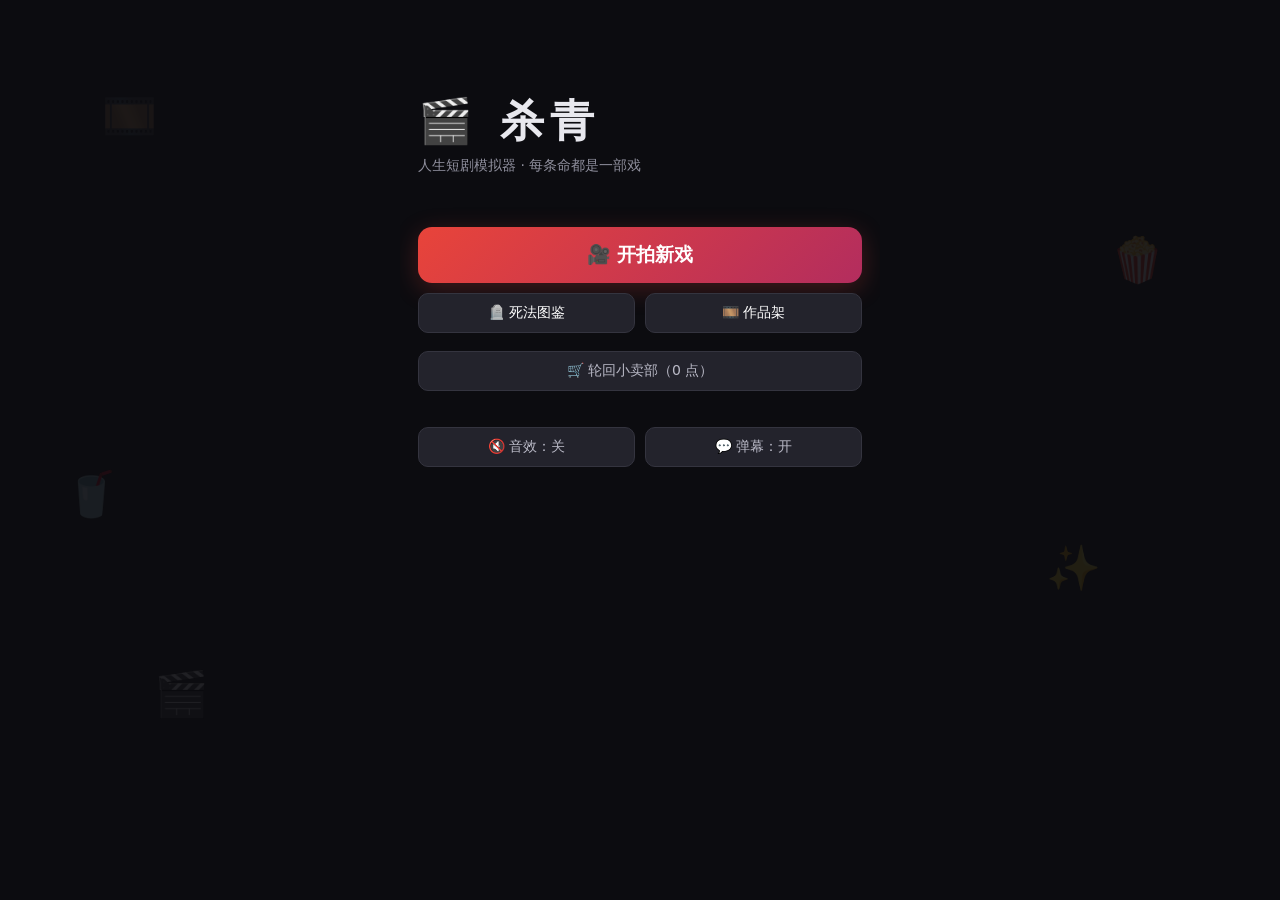
==== index.html @ 01c726d9 "动效/UI/游戏性打磨：屏幕过渡/真翻牌/稀有度入场/HUD数值浮字/QTE打击感/大劫砸落/海报入场/片名页氛围/流上限/重看一生/清档" ====
<!DOCTYPE html>
<html lang="zh-CN">
<head>
<meta charset="UTF-8">
<meta name="viewport" content="width=device-width, initial-scale=1, maximum-scale=1, user-scalable=no">
<title>杀青 · 人生短剧模拟器</title>
<link rel="stylesheet" href="src/ui/styles.css">
</head>
<body>
<div id="app">
  <!-- 片名页 -->
  <section id="screen-title" class="screen">
    <div class="bgfloat" style="top:10%;left:8%">🎞️</div>
    <div class="bgfloat" style="top:26%;right:9%;animation-delay:2s">🍿</div>
    <div class="bgfloat" style="bottom:20%;left:12%;animation-delay:4s">🎬</div>
    <div class="bgfloat" style="bottom:34%;right:14%;animation-delay:1.2s">✨</div>
    <div class="bgfloat" style="top:52%;left:5%;animation-delay:3s">🥤</div>
    <div class="brand">🎬 杀青</div>
    <div class="brand-sub">人生短剧模拟器 · 每条命都是一部戏</div>
    <div id="director-line" class="director"></div>
    <div class="menu-btns">
      <button id="btn-start" class="big-btn">🎥 开拍新戏</button>
      <div class="row">
        <button id="btn-dex" class="mid-btn">🪦 死法图鉴</button>
        <button id="btn-works" class="mid-btn">🎞️ 作品架</button>
      </div>
      <div class="row small-row">
        <button id="btn-shop" class="mid-btn ghost">🛒 轮回小卖部（<span id="reinc-num">0</span> 点）</button>
      </div>
      <div class="row small-row">
        <button id="btn-feast" class="mid-btn ghost hidden">🏆 杀青宴</button>
      </div>
      <div class="row small-row">
        <button id="btn-sound" class="mid-btn ghost">🔇 音效：关</button>
        <button id="btn-danmu" class="mid-btn ghost">💬 弹幕：开</button>
      </div>
    </div>
    <div id="shop" class="shop hidden"></div>
    <div id="challenge-banner" class="challenge hidden"></div>
  </section>

  <!-- 选角 -->
  <section id="screen-draft" class="screen hidden">
    <h2>选角：天赋十连抽</h2>
    <p class="hint">点牌翻开，选 3 张。灰卡不丢人，负面的才有节目效果。</p>
    <div id="draft-grid" class="draft-grid"></div>
    <div class="bottom-bar"><button id="btn-draft-ok" class="big-btn" disabled>确定阵容（0/3）</button></div>
  </section>

  <!-- 配点 -->
  <section id="screen-points" class="screen hidden">
    <h2>剧组配置</h2>
    <p class="hint">剩 <b id="pts-left">20</b> 点。体质决定寿命，快乐决定你能不能活到用寿命。</p>
    <div id="preset-row" class="preset-row"></div>
    <div id="dims-rows" class="dims-rows"></div>
    <div class="row" style="margin-top:14px">
      <span class="hint">性别：</span>
      <button class="sex-btn" data-sex="m">男</button>
      <button class="sex-btn" data-sex="f">女</button>
      <button class="sex-btn" data-sex="r">随机</button>
    </div>
    <div class="bottom-bar"><button id="btn-life-start" class="big-btn">🎬 开机！</button></div>
  </section>

  <!-- 拍摄中 -->
  <section id="screen-life" class="screen hidden">
    <div id="hud">
      <div id="hud-age">0 岁</div>
      <div id="hud-dims"></div>
    </div>
    <div id="stream-wrap">
      <div id="danmu-layer"></div>
      <div id="stream"></div>
      <div id="tap-hint">点击 · 过一年（长按连点）</div>
    </div>
    <div class="bottom-bar">
      <button id="btn-auto" class="mid-btn ghost">▶ 自动</button>
      <button id="btn-skip-life" class="mid-btn ghost">⏭ 快进到事件</button>
    </div>
    <!-- 决策弹层 -->
    <div id="ask" class="ask hidden">
      <div class="ask-card">
        <div id="ask-title" class="ask-title"></div>
        <div id="ask-opts" class="ask-opts"></div>
      </div>
    </div>
    <!-- QTE -->
    <div id="qte" class="qte hidden">
      <div class="qte-title" id="qte-title">高考 · 狂点答题！</div>
      <div class="qte-time"><div id="qte-bar"></div></div>
      <div class="qte-count" id="qte-count">0</div>
      <button id="qte-btn" class="qte-btn">点！</button>
    </div>
    <!-- 大劫算分 -->
    <div id="boss" class="boss hidden">
      <div class="boss-title" id="boss-title"></div>
      <div class="boss-calc" id="boss-calc"></div>
      <div class="boss-bar-wrap"><div class="boss-line" id="boss-line"></div><div id="boss-fill"></div></div>
      <div class="boss-result" id="boss-result"></div>
      <button id="boss-ok" class="mid-btn hidden">继续</button>
    </div>
  </section>

  <!-- 杀青海报 -->
  <section id="screen-poster" class="screen hidden">
    <h2>本片已杀青</h2>
    <div id="challenge-result" class="challenge hidden"></div>
    <canvas id="poster-canvas" width="720" height="1280"></canvas>
    <div class="poster-btns">
      <button id="btn-save" class="mid-btn">🖼️ 保存海报</button>
      <button id="btn-copy" class="mid-btn">📋 复制文案</button>
    </div>
    <div class="poster-btns">
      <button id="btn-rewatch" class="mid-btn ghost">📜 重看一生</button>
      <button id="btn-challenge" class="mid-btn ghost">⚔️ 发起同题挑战</button>
      <button id="btn-again" class="big-btn glow">🎥 再拍一部（轮回点数 +<span id="reinc-gain">0</span>）</button>
    </div>
    <div id="inherit-row" class="inherit-row"></div>
  </section>

  <!-- 图鉴/作品架 -->
  <section id="screen-dex" class="screen hidden">
    <div class="dex-tabs">
      <button class="tab-btn active" data-tab="dex">🪦 死法图鉴</button>
      <button class="tab-btn" data-tab="works">🎞️ 作品架</button>
      <button class="tab-btn" data-tab="ach">🏆 成就</button>
    </div>
    <div id="dex-grid" class="dex-grid"></div>
    <div id="works-grid" class="dex-grid hidden"></div>
    <div id="ach-grid" class="dex-grid hidden"></div>
    <div class="bottom-bar"><button id="btn-dex-back" class="mid-btn">返回</button></div>
  </section>

  <!-- 杀青宴 -->
  <section id="screen-feast" class="screen hidden">
    <div class="brand" style="font-size:34px">🏆 杀青宴</div>
    <div id="feast-speech" class="director"></div>
    <div id="feast-list" class="dex-grid" style="grid-template-columns:1fr;margin-top:12px"></div>
    <div class="bottom-bar"><button id="btn-feast-back" class="mid-btn">返回</button></div>
  </section>
</div>

  <!-- 重看一生 -->
  <div id="rewatch" class="qte hidden">
    <div class="boss-title">📜 一生全本</div>
    <div id="rewatch-list" class="rewatch-list"></div>
    <button id="btn-rewatch-close" class="mid-btn">关闭</button>
  </div>
</div>
<script src="src/engine/engine.js"></script>
<script src="content/talents.js"></script>
<script src="content/fillers.js"></script>
<script src="content/crises.js"></script>
<script src="content/decades.js"></script>
<script src="content/traits.js"></script>
<script src="content/bosses.js"></script>
<script src="content/tracks.js"></script>
<script src="content/deaths.js"></script>
<script src="content/deaths2.js"></script>
<script src="content/events-child.js"></script>
<script src="content/events-teen.js"></script>
<script src="content/events-young.js"></script>
<script src="content/events-mid.js"></script>
<script src="content/events-late.js"></script>
<script src="content/events-rare.js"></script>
<script src="content/events-extra.js"></script>
<script src="content/tracks2.js"></script>
<script src="content/events-more1.js"></script>
<script src="content/events-more2.js"></script>
<script src="content/events-more3.js"></script>
<script src="content/events-more4.js"></script>
<script src="content/events-more5.js"></script>
<script src="content/events-more6.js"></script>
<script src="content/arcs-boss.js"></script>
<script src="content/arcs-love.js"></script>
<script src="content/arcs-life.js"></script>
<script src="content/arcs-misc.js"></script>
<script src="content/events-fill1.js"></script>
<script src="content/events-fill2.js"></script>
<script src="content/events-fill3.js"></script>
<script src="content/misc.js"></script>
<script src="content/achievements.js"></script>
<script src="content/titles.js"></script>
<script src="content/arcs-echo.js"></script>
<script src="src/ui/sfx.js"></script>
<script src="src/ui/poster.js"></script>
<script src="src/ui/app.js"></script>
</body>
</html>
---- src/ui/styles.css ----
/* 杀青 · 深色片场风 */
* { margin: 0; padding: 0; box-sizing: border-box; -webkit-tap-highlight-color: transparent; }
html, body { height: 100%; }
body {
  font-family: "PingFang SC", "Microsoft YaHei", system-ui, sans-serif;
  background: #0c0c10; color: #e8e8ee;
  display: flex; justify-content: center;
  overflow: hidden;
}
#app { width: 100%; max-width: 480px; height: 100dvh; position: relative; display: flex; flex-direction: column; }
.screen { position: absolute; inset: 0; display: flex; flex-direction: column; padding: 20px 18px 14px; overflow-y: auto; }
.hidden { display: none !important; }
h2 { font-size: 20px; margin-bottom: 6px; }
.hint { font-size: 13px; color: #9a9aa8; margin-bottom: 12px; line-height: 1.6; }
.row { display: flex; gap: 10px; align-items: center; }
.small-row { margin-top: 8px; }

/* 按钮 */
button { font-family: inherit; border: none; cursor: pointer; color: #fff; transition: transform .06s, filter .15s; }
button:active { transform: scale(.96); }
.big-btn { background: linear-gradient(135deg, #e8443a, #b32d5e); font-size: 19px; font-weight: 700; padding: 15px 22px; border-radius: 14px; width: 100%; box-shadow: 0 6px 24px rgba(232,68,58,.25); }
.big-btn:disabled { filter: grayscale(1) brightness(.6); }
.mid-btn { background: #23232c; border: 1px solid #34343f; padding: 10px 14px; border-radius: 10px; font-size: 14px; flex: 1; }
.mid-btn.ghost { color: #b9b9c6; }
.menu-btns { margin-top: 18px; display: flex; flex-direction: column; gap: 10px; }
.bottom-bar { padding: 10px 0 4px; }

/* 片名页 */
.brand { font-size: 44px; font-weight: 900; letter-spacing: 6px; margin-top: 8vh; }
.brand-sub { color: #8f8f9d; margin-top: 6px; font-size: 14px; }
.director { margin-top: 14px; font-size: 13px; color: #c8a24a; min-height: 20px; line-height: 1.6; }
.shop { margin-top: 12px; background: #17171e; border: 1px solid #2c2c38; border-radius: 12px; padding: 12px; display: flex; flex-direction: column; gap: 8px; }
.shop button { text-align: left; }
.challenge { margin-top: 12px; background: rgba(232,68,58,.12); border: 1px solid rgba(232,68,58,.4); border-radius: 10px; padding: 10px; font-size: 13px; color: #ffb0a9; line-height: 1.6; }

/* 选角 */
.draft-grid { display: grid; grid-template-columns: repeat(5, 1fr); gap: 8px; }
.tcard { aspect-ratio: 3/4.4; border-radius: 10px; background: #1c1c24; border: 1px solid #2e2e3a; position: relative; overflow: hidden; display: flex; flex-direction: column; align-items: center; justify-content: center; gap: 4px; font-size: 11px; padding: 4px; transition: transform .18s, box-shadow .18s; }
.tcard .back { position: absolute; inset: 0; background: linear-gradient(160deg, #262631, #16161d); display: flex; align-items: center; justify-content: center; font-size: 22px; color: #44445a; border-radius: 10px; }
.tcard.open .back { display: none; }
.tcard .face { display: none; text-align: center; }
.tcard.open .face { display: block; }
.tcard .face .em { font-size: 24px; }
.tcard .face .nm { font-weight: 700; font-size: 11px; line-height: 1.2; }
.tcard .face .ds { font-size: 9px; color: #8b8b99; line-height: 1.25; margin-top: 2px; }
.tcard.g1 { border-color: #3f6db3; box-shadow: 0 0 10px rgba(63,109,179,.25); }
.tcard.g2 { border-color: #9b59d0; box-shadow: 0 0 12px rgba(155,89,208,.35); }
.tcard.g3 { border-color: #e8b13a; box-shadow: 0 0 16px rgba(232,177,58,.5); }
.tcard.sel { outline: 2px solid #e8443a; transform: translateY(-4px); }

/* 配点 */
.preset-row { display: flex; gap: 6px; overflow-x: auto; padding-bottom: 6px; margin-bottom: 8px; }
.preset-row button { flex: 0 0 auto; background: #20202a; border: 1px solid #33333f; padding: 7px 11px; border-radius: 999px; font-size: 12px; color: #cfcfda; }
.dims-rows { display: flex; flex-direction: column; gap: 10px; }
.dim-row { display: flex; align-items: center; gap: 10px; background: #17171e; border: 1px solid #2a2a35; border-radius: 12px; padding: 10px 12px; }
.dim-row .nm { width: 84px; font-weight: 700; }
.dim-row .nm small { display: block; font-weight: 400; color: #83838f; font-size: 10px; }
.dim-row button { width: 34px; height: 34px; border-radius: 10px; background: #26262f; font-size: 18px; }
.dim-row .val { width: 34px; text-align: center; font-size: 20px; font-weight: 800; }
.sex-btn { background: #20202a; border: 1px solid #33333f; padding: 8px 16px; border-radius: 999px; font-size: 13px; }
.sex-btn.on { border-color: #e8443a; color: #ff8d84; }

/* 拍摄中 */
#hud { display: flex; align-items: center; gap: 10px; padding: 6px 2px; }
#hud-age { font-size: 17px; font-weight: 800; color: #ffd28a; white-space: nowrap; }
#hud-dims { display: flex; gap: 6px; flex: 1; flex-wrap: wrap; }
.dim-pill { font-size: 11px; background: #1a1a22; border: 1px solid #2c2c37; padding: 3px 8px; border-radius: 999px; color: #c9c9d6; white-space: nowrap; transition: all .2s; }
.dim-pill.warn { border-color: #b3542d; color: #ff9d6e; animation: pulse .8s infinite; }
.dim-pill.good { border-color: #c8a24a; color: #ffe19e; }
@keyframes pulse { 50% { opacity: .55; } }
#stream-wrap { flex: 1; position: relative; overflow-y: auto; padding: 8px 2px 60px; }
#stream { display: flex; flex-direction: column; gap: 8px; }
.line { font-size: 15.5px; line-height: 1.65; padding: 7px 11px; border-radius: 10px; background: rgba(255,255,255,.03); animation: rise .25s ease; word-break: break-all; }
@keyframes rise { from { opacity: 0; transform: translateY(8px); } }
.line.g0 { color: #6f6f7e; }
.line.g1 { color: #9ec1ff; background: rgba(80,130,220,.08); }
.line.g2 { color: #d2a6ff; background: rgba(150,90,220,.1); }
.line.g3 { color: #ffd98a; background: rgba(220,170,60,.12); font-weight: 600; }
.line.gm1 { color: #ff9d8a; background: rgba(220,80,60,.1); }
.line.death { color: #fff; background: rgba(255,255,255,.08); font-weight: 700; }
.line.decade, .line.trait { color: #ffd28a; }
#tap-hint { position: absolute; bottom: 8px; left: 0; right: 0; text-align: center; font-size: 11px; color: #55555f; pointer-events: none; }

/* 弹幕 */
#danmu-layer { position: absolute; inset: 0; overflow: hidden; pointer-events: none; z-index: 5; }
.dm { position: absolute; white-space: nowrap; font-size: 12px; color: rgba(255,255,255,.75); text-shadow: 0 1px 2px rgba(0,0,0,.8); animation: dmslide 6s linear forwards; }
@keyframes dmslide { from { transform: translateX(100vw); } to { transform: translateX(-120%); } }

/* 决策弹层 */
.ask { position: absolute; inset: 0; background: rgba(0,0,0,.6); display: flex; align-items: flex-end; z-index: 20; backdrop-filter: blur(2px); }
.ask-card { width: 100%; background: #1b1b23; border-radius: 18px 18px 0 0; padding: 18px 16px 22px; animation: up .22s ease; }
@keyframes up { from { transform: translateY(40px); opacity: .4; } }
.ask-title { font-size: 16.5px; line-height: 1.6; margin-bottom: 14px; font-weight: 600; }
.ask-opts { display: flex; flex-direction: column; gap: 9px; }
.ask-opts button { text-align: left; background: #24242f; border: 1px solid #37374a; padding: 13px 14px; border-radius: 12px; font-size: 15px; }
.ask-opts button small { display: block; color: #8a8a98; font-size: 12px; margin-top: 3px; }
.ask-opts button.gold { border-color: #a8842f; background: rgba(200,160,60,.12); }

/* QTE */
.qte { position: absolute; inset: 0; background: rgba(10,10,16,.94); display: flex; flex-direction: column; align-items: center; justify-content: center; gap: 18px; z-index: 30; }
.qte-title { font-size: 22px; font-weight: 800; }
.qte-time { width: 70%; height: 8px; background: #26262f; border-radius: 99px; overflow: hidden; }
#qte-bar { height: 100%; width: 100%; background: linear-gradient(90deg, #e8443a, #e8b13a); }
.qte-count { font-size: 44px; font-weight: 900; color: #ffd98a; }
.qte-btn { width: 150px; height: 150px; border-radius: 50%; background: radial-gradient(circle at 35% 30%, #ff6b5e, #b32d3e); font-size: 30px; font-weight: 900; box-shadow: 0 10px 40px rgba(232,68,58,.4); }
.qte-btn:active { transform: scale(.9); }

/* 大劫算分 */
.boss { position: absolute; inset: 0; background: rgba(8,8,14,.96); display: flex; flex-direction: column; align-items: center; justify-content: center; gap: 14px; z-index: 30; padding: 24px 18px; }
.boss > * { width: 100%; flex: 0 0 auto; }
.boss .mid-btn { max-width: 240px; }
.boss-title { font-size: 22px; font-weight: 900; color: #ffd98a; }
.boss-calc { width: 100%; max-height: 46vh; overflow-y: auto; display: flex; flex-direction: column; gap: 7px; font-size: 15px; }
.boss-calc .it { display: flex; justify-content: space-between; background: #17171f; border-radius: 9px; padding: 8px 12px; animation: rise .2s ease; }
.boss-calc .it b { color: #9ec1ff; }
.boss-calc .it.tot { background: rgba(232,177,58,.14); color: #ffd98a; font-weight: 800; }
.boss-bar-wrap { width: 100%; height: 18px; background: #1c1c26; border-radius: 99px; position: relative; }
#boss-fill { height: 100%; border-radius: 99px; background: linear-gradient(90deg, #b32d5e, #e8b13a); width: 0; transition: width .5s ease; }
.boss-line { position: absolute; top: -4px; bottom: -4px; width: 3px; background: #7fe0a0; }
.boss-result { font-size: 17px; line-height: 1.7; text-align: center; min-height: 60px; }
.boss-result .big { font-size: 26px; font-weight: 900; }

/* 海报 */
#screen-poster { align-items: center; }
#poster-canvas { width: min(78vw, 330px); height: auto; border-radius: 14px; box-shadow: 0 12px 44px rgba(0,0,0,.6); }
.poster-btns { display: flex; gap: 10px; width: 100%; margin-top: 10px; }
.poster-btns .big-btn { width: auto; flex: 2; white-space: nowrap; }
.poster-btns .mid-btn { flex: 1; white-space: nowrap; }
.inherit-row { margin-top: 10px; font-size: 13px; color: #b9b9c6; width: 100%; }
.inherit-row .inh { display: inline-flex; gap: 6px; align-items: center; background: #20202a; border: 1px solid #3a3a48; padding: 7px 12px; border-radius: 999px; margin: 4px; }

/* 图鉴 */
.dex-tabs { display: flex; gap: 8px; margin-bottom: 12px; }
.tab-btn { background: #20202a; border: 1px solid #33333f; padding: 9px 16px; border-radius: 999px; font-size: 14px; }
.tab-btn.active { border-color: #e8443a; color: #ff9d8a; }
.dex-grid { flex: 1; overflow-y: auto; display: grid; grid-template-columns: 1fr 1fr; gap: 8px; align-content: start; }
.dex-card { background: #17171e; border: 1px solid #2a2a35; border-radius: 10px; padding: 10px; font-size: 12px; color: #a7a7b4; line-height: 1.5; }
.dex-card.got { border-color: #3a5a8f; color: #dfe6f5; }
.dex-card.got .ic { font-size: 20px; }
.dex-card.locked { opacity: .35; }

/* 幕转场 + 重看一生 */
.line.chapter { text-align: center; color: #ffd28a; background: none; letter-spacing: 3px; font-weight: 700; margin-top: 8px; }
.rewatch-list { flex: 1; overflow-y: auto; width: 100%; display: flex; flex-direction: column; gap: 6px; padding: 0 12px; }
.rewatch-list .line { font-size: 14px; }

/* ============ 动效打磨 ============ */
/* 屏幕切换入场 */
.screen.entering { animation: screenIn .26s ease; }
@keyframes screenIn { from { opacity: 0; transform: translateY(12px); } }
.screen > * { position: relative; z-index: 1; }

/* 稀有度入场：蓝/紫滑入，金卡弹跳 */
.line.g1 { border-left: 3px solid #4f7fd0; animation: riseL .3s ease; }
.line.g2 { border-left: 3px solid #9b59d0; animation: riseL .3s ease; }
.line.g3 { border-left: 3px solid #e8b13a; animation: goldIn .5s ease; box-shadow: 0 0 18px rgba(232,177,58,.25); }
@keyframes riseL { from { opacity: 0; transform: translateX(-14px); } }
@keyframes goldIn { 0% { opacity: 0; transform: scale(.92); } 55% { transform: scale(1.03); } 100% { opacity: 1; transform: scale(1); } }
.line.death { animation: fadeSlow .6s ease; }
@keyframes fadeSlow { from { opacity: 0; } }

/* HUD 数值跳动 + 浮动增减 */
.dim-pill { position: relative; }
.dim-pill.bump { animation: pillBump .5s ease; }
@keyframes pillBump { 30% { transform: scale(1.22); } }
.dim-pill .dd { position: absolute; top: -15px; left: 50%; transform: translateX(-50%); font-size: 10px; font-weight: 800; animation: ddUp .9s ease forwards; pointer-events: none; text-shadow: 0 1px 2px rgba(0,0,0,.9); }
.dd.up { color: #7fe0a0; } .dd.down { color: #ff8d7a; }
@keyframes ddUp { from { opacity: 1; transform: translate(-50%, 0); } to { opacity: 0; transform: translate(-50%, -12px); } }

/* 决策选项 stagger 滑入 */
.ask-opts button { animation: optIn .24s ease backwards; }
.ask-opts button:nth-child(2) { animation-delay: .06s; }
.ask-opts button:nth-child(3) { animation-delay: .12s; }
.ask-opts button:nth-child(4) { animation-delay: .18s; }
@keyframes optIn { from { opacity: 0; transform: translateX(-16px); } }

/* 选角真翻牌 */
.tcard.open .face { animation: flipIn .28s ease; }
@keyframes flipIn { from { transform: rotateY(90deg); opacity: .4; } to { transform: rotateY(0); opacity: 1; } }

/* QTE 打击感 */
.qte-btn.hit { animation: qteHit .1s ease; }
@keyframes qteHit { 50% { transform: scale(.9); } }
.qte-count.bump { animation: pillBump .15s ease; }
.qte-float { position: absolute; font-size: 18px; font-weight: 900; color: #ffd98a; animation: qteFloat .7s ease forwards; pointer-events: none; text-shadow: 0 1px 3px rgba(0,0,0,.8); }
@keyframes qteFloat { from { opacity: 1; } to { opacity: 0; transform: translateY(-30px); } }

/* 大劫结算砸落 */
.boss-result.slam { animation: slam .38s ease; }
@keyframes slam { 0% { transform: scale(1.7); opacity: 0; } 100% { transform: scale(1); opacity: 1; } }

/* 海报入场 */
#poster-canvas.show { animation: posterIn .45s ease; }
@keyframes posterIn { from { opacity: 0; transform: scale(.92) rotate(-1.2deg); } }

/* 片名页漂浮氛围 */
.bgfloat { position: fixed; opacity: .09; font-size: 44px; animation: floaty 9s ease-in-out infinite; pointer-events: none; z-index: 0; }
@keyframes floaty { 50% { transform: translateY(-20px) rotate(7deg); } }

/* 再拍一部呼吸灯 */
.big-btn.glow { animation: breathGlow 2.4s ease-in-out infinite; }
@keyframes breathGlow { 50% { box-shadow: 0 6px 36px rgba(232,68,58,.55); } }

/* 无障碍：减少动效 */
@media (prefers-reduced-motion: reduce) {
  *, *::before, *::after { animation-duration: .01ms !important; animation-iteration-count: 1 !important; transition-duration: .01ms !important; }
}
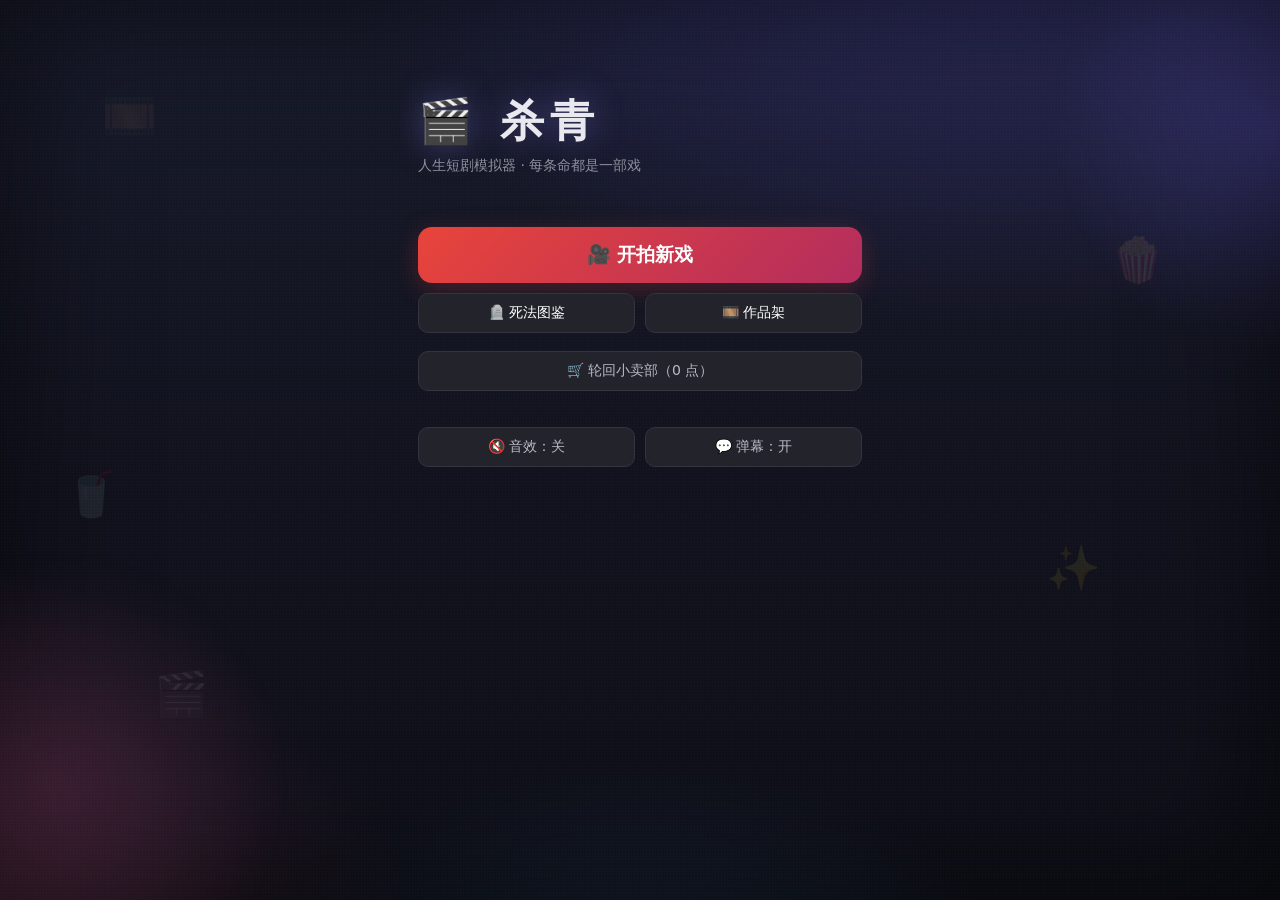
==== commit 1cfc5a6c: "视觉：片场夜景背景(渐变+暗角+胶片颗粒+环境光斑)，README截图更新" ====
--- a/index.html
+++ b/index.html
@@ -7,6 +7,8 @@
 <link rel="stylesheet" href="src/ui/styles.css">
 </head>
 <body>
+<div class="ambient amb1"></div>
+<div class="ambient amb2"></div>
 <div id="app">
   <!-- 片名页 -->
   <section id="screen-title" class="screen">
@@ -65,8 +67,12 @@
   <!-- 拍摄中 -->
   <section id="screen-life" class="screen hidden">
     <div id="hud">
-      <div id="hud-age">0 岁</div>
+      <div id="hud-top">
+        <div id="hud-age">0 岁 <span id="hud-chapter"></span></div>
+        <button id="btn-profile" class="hud-btn">📊 档案</button>
+      </div>
       <div id="hud-dims"></div>
+      <div id="hud-chips"></div>
     </div>
     <div id="stream-wrap">
       <div id="danmu-layer"></div>
@@ -82,6 +88,14 @@
       <div class="ask-card">
         <div id="ask-title" class="ask-title"></div>
         <div id="ask-opts" class="ask-opts"></div>
+      </div>
+    </div>
+    <!-- 演员档案 -->
+    <div id="profile" class="ask hidden" style="z-index:15">
+      <div class="ask-card profile-card">
+        <div class="ask-title">📊 演员档案 <span id="prof-age" style="color:#8a8a98;font-size:13px;font-weight:400"></span></div>
+        <div id="prof-body"></div>
+        <button id="btn-profile-close" class="mid-btn" style="margin-top:10px">收起</button>
       </div>
     </div>
     <!-- QTE -->
--- a/src/ui/styles.css
+++ b/src/ui/styles.css
@@ -3,11 +3,39 @@
 html, body { height: 100%; }
 body {
   font-family: "PingFang SC", "Microsoft YaHei", system-ui, sans-serif;
-  background: #0c0c10; color: #e8e8ee;
+  color: #e8e8ee;
   display: flex; justify-content: center;
   overflow: hidden;
+  /* 片场夜景：深靛蓝多层渐变 */
+  background:
+    radial-gradient(1100px 700px at 78% -12%, rgba(74,66,168,.46) 0%, transparent 62%),
+    radial-gradient(900px 640px at -8% 104%, rgba(160,64,108,.28) 0%, transparent 58%),
+    radial-gradient(700px 500px at 50% 118%, rgba(44,84,132,.34) 0%, transparent 60%),
+    linear-gradient(180deg, #171a2b 0%, #10111c 55%, #0d0e16 100%);
+  background-attachment: fixed;
 }
-#app { width: 100%; max-width: 480px; height: 100dvh; position: relative; display: flex; flex-direction: column; }
+/* 暗角 */
+body::before {
+  content: ''; position: fixed; inset: 0; z-index: 0; pointer-events: none;
+  box-shadow: inset 0 0 140px rgba(0,0,0,.62);
+}
+/* 胶片颗粒（纯 CSS 点阵） */
+body::after {
+  content: ''; position: fixed; inset: 0; z-index: 0; pointer-events: none; opacity: .5;
+  background-image: radial-gradient(rgba(255,255,255,.028) 1px, transparent 1.2px);
+  background-size: 3px 3px;
+}
+/* 环境光斑 */
+.ambient { position: fixed; z-index: 0; pointer-events: none; }
+.amb1 { width: 480px; height: 480px; top: -12%; right: -18%;
+  background: radial-gradient(circle, rgba(104,92,230,.22) 0%, transparent 64%);
+  animation: drift1 26s ease-in-out infinite alternate; }
+.amb2 { width: 520px; height: 520px; bottom: -16%; left: -16%;
+  background: radial-gradient(circle, rgba(210,90,140,.15) 0%, transparent 64%);
+  animation: drift2 33s ease-in-out infinite alternate; }
+@keyframes drift1 { to { transform: translate(-60px, 50px) scale(1.12); } }
+@keyframes drift2 { to { transform: translate(50px, -46px) scale(1.08); } }
+#app { width: 100%; max-width: 480px; height: 100dvh; position: relative; z-index: 1; display: flex; flex-direction: column; }
 .screen { position: absolute; inset: 0; display: flex; flex-direction: column; padding: 20px 18px 14px; overflow-y: auto; }
 .hidden { display: none !important; }
 h2 { font-size: 20px; margin-bottom: 6px; }
@@ -26,7 +54,7 @@
 .bottom-bar { padding: 10px 0 4px; }
 
 /* 片名页 */
-.brand { font-size: 44px; font-weight: 900; letter-spacing: 6px; margin-top: 8vh; }
+.brand { font-size: 44px; font-weight: 900; letter-spacing: 6px; margin-top: 8vh; text-shadow: 0 0 34px rgba(150,140,255,.35); }
 .brand-sub { color: #8f8f9d; margin-top: 6px; font-size: 14px; }
 .director { margin-top: 14px; font-size: 13px; color: #c8a24a; min-height: 20px; line-height: 1.6; }
 .shop { margin-top: 12px; background: #17171e; border: 1px solid #2c2c38; border-radius: 12px; padding: 12px; display: flex; flex-direction: column; gap: 8px; }
@@ -204,4 +232,88 @@
 /* 无障碍：减少动效 */
 @media (prefers-reduced-motion: reduce) {
   *, *::before, *::after { animation-duration: .01ms !important; animation-iteration-count: 1 !important; transition-duration: .01ms !important; }
+  .ambient { animation: none !important; }
 }
+
+/* ============ 状态透明化：HUD 升级 + 命运 chips + 档案面板 ============ */
+#hud { flex-wrap: wrap; gap: 6px; }
+#hud-top { display: flex; align-items: center; justify-content: space-between; width: 100%; }
+#hud-age { font-size: 19px; }
+#hud-chapter { font-size: 11px; color: #8a8a98; margin-left: 4px; font-weight: 400; }
+.hud-btn { background: #1e1e28; border: 1px solid #34343f; color: #c9c9d6; font-size: 12px; padding: 4px 11px; border-radius: 999px; }
+.hud-btn:active { transform: scale(.94); }
+.dim-pill.st { display: inline-flex; flex-direction: column; gap: 3px; padding: 5px 8px 6px; min-width: 54px; }
+.dim-pill .bar { display: block; height: 3px; background: #2c2c37; border-radius: 2px; overflow: hidden; }
+.dim-pill .bar i { display: block; height: 100%; width: 20%; background: #7a86b8; border-radius: 2px; transition: width .45s ease; }
+.dim-pill.warn .bar i { background: #c96a3a; }
+.dim-pill.good .bar i { background: #c8a24a; }
+#hud-chips { display: flex; gap: 5px; flex-wrap: wrap; width: 100%; }
+.chip { font-size: 11px; padding: 2px 9px; border-radius: 999px; background: #191922; border: 1px solid #2c2c37; color: #a9a9ba; }
+.chip-track { border-color: #4a3f6e; color: #c9b8ee; }
+.chip-love { border-color: #6e3f5a; color: #eeb8d4; }
+.chip-warn { border-color: #7a4030; color: #ff9d7a; }
+.chip-ob { border-color: #3f6e5a; color: #a9e8cc; }
+#hud-chips .chip { cursor: pointer; }
+.profile-card { max-height: 84dvh; overflow-y: auto; }
+.pf-sec { margin-bottom: 13px; }
+.pf-h { font-size: 13px; color: #9ec1ff; font-weight: 700; margin-bottom: 7px; }
+.pf-dim { display: flex; align-items: center; gap: 8px; margin-bottom: 6px; font-size: 13px; }
+.pf-dim .lb { width: 64px; color: #c9c9d6; }
+.pf-dim .vl { width: 30px; font-weight: 800; text-align: right; }
+.pf-dim .pbar { flex: 1; height: 6px; background: #26262f; border-radius: 3px; overflow: hidden; }
+.pf-dim .pbar i { display: block; height: 100%; background: linear-gradient(90deg, #4f7fd0, #9b59d0); transition: width .4s; }
+.pf-dim .fl { width: 76px; font-size: 11px; color: #8a8a98; text-align: right; }
+.pf-chips { display: flex; flex-wrap: wrap; gap: 5px; }
+.pf-chips .chip { cursor: default; }
+.pf-row { display: flex; justify-content: space-between; font-size: 13px; padding: 4px 0; border-bottom: 1px dashed #26262f; }
+.pf-row b { color: #ffd98a; }
+.pf-empty { color: #5f5f6c; font-size: 12px; }
+
+/* ============ 事件展示 v2：剧本条 ============ */
+#stream { gap: 4px; }
+.evt { display: grid; grid-template-columns: 26px 1fr; column-gap: 8px; position: relative; }
+.evt-rail { position: relative; }
+.evt-rail::before { content: ''; position: absolute; left: 50%; top: 0; bottom: 0; width: 2px; margin-left: -1px; background: #20202a; }
+#stream > .evt:first-child .evt-rail::before { top: 55%; }
+#stream > .evt:last-child .evt-rail::before { bottom: 55%; }
+.evt-dot { position: absolute; left: 50%; top: 9px; width: 8px; height: 8px; border-radius: 50%; transform: translateX(-50%); background: #4a4a56; z-index: 1; box-shadow: 0 0 0 2px #101219; }
+.evt.g1 .evt-dot { background: #4f7fd0; }
+.evt.g2 .evt-dot { background: #9b59d0; }
+.evt.g3 .evt-dot { background: #e8b13a; box-shadow: 0 0 0 2px #101219, 0 0 10px rgba(232,177,58,.8); }
+.evt.death .evt-dot { background: #e8e8ee; }
+.evt.askline .evt-dot { background: #e0705a; }
+.evt-body { padding: 6px 10px; border-radius: 10px; background: rgba(255,255,255,.028); }
+.evt-meta { display: flex; align-items: center; gap: 5px; margin-bottom: 3px; flex-wrap: wrap; }
+.evt-age { font-size: 10px; color: #5f5f6c; font-weight: 700; margin-right: 2px; }
+.badge { display: inline-block; font-size: 10px; line-height: 1.5; padding: 0 7px; border-radius: 999px; border: 1px solid transparent; }
+.b-golden { color: #ffd98a; border-color: #8a6a1f; background: rgba(232,177,58,.12); }
+.b-boss { color: #ff9d8a; border-color: #8a3a2e; background: rgba(232,68,58,.12); }
+.b-crisis { color: #ff9d8a; border-color: #7a4030; }
+.b-decade { color: #ffd28a; border-color: #6a5a2e; }
+.b-arc { color: #9ec1ff; border-color: #2e4a7a; }
+.b-track { color: #d2a6ff; border-color: #5a3a7a; }
+.b-trait { color: #9ec1ff; border-color: #2e4a7a; }
+.b-title { color: #ffe19e; border-color: #8a6a1f; }
+.b-branch { color: #9ec1ff; border-color: #2e4a7a; }
+.b-ans { color: #a9e8cc; border-color: #2e5a46; }
+.b-memory { color: #8a8a98; border-color: #3a3a46; }
+.b-death { color: #fff; border-color: #6a6a76; }
+.evt-text { font-size: 14.5px; line-height: 1.6; color: #c9c9d6; word-break: break-word; }
+.evt.g0 .evt-text { font-size: 13px; color: #6f6f7e; }
+.evt.g1 .evt-text { color: #9ec1ff; }
+.evt.g2 .evt-text { color: #d2a6ff; }
+.evt.g3 .evt-text { font-size: 16px; font-weight: 700; color: #ffd98a; }
+.evt.askline .evt-text { color: #ff9d8a; font-weight: 600; }
+.evt.death .evt-body { background: rgba(255,255,255,.07); }
+.evt.death .evt-text { color: #fff; font-weight: 700; }
+.evt.ans .evt-body { margin-left: 12px; background: rgba(127,224,160,.055); }
+.evt.ans .evt-text { color: #a9e8cc; font-size: 13.5px; }
+.evt.summary { grid-template-columns: 0 1fr; }
+.evt.summary .evt-rail { display: none; }
+.evt.summary .evt-body { background: none; text-align: center; font-size: 11.5px; color: #5f5f6c; padding: 2px; }
+.evt.chapter { grid-template-columns: 0 1fr; margin-top: 10px; }
+.evt.chapter .evt-rail { display: none; }
+.evt.chapter .evt-body { background: none; text-align: center; padding: 4px 0 2px; }
+.evt.chapter .evt-text { color: #ffd28a; font-weight: 700; letter-spacing: 4px; font-size: 13px; }
+.evt.g1 .evt-body, .evt.g2 .evt-body, .evt.g3 .evt-body, .evt.askline .evt-body, .evt.death .evt-body { animation: riseL .3s ease; }
+.evt.g3 .evt-body { animation: goldIn .5s ease; }
